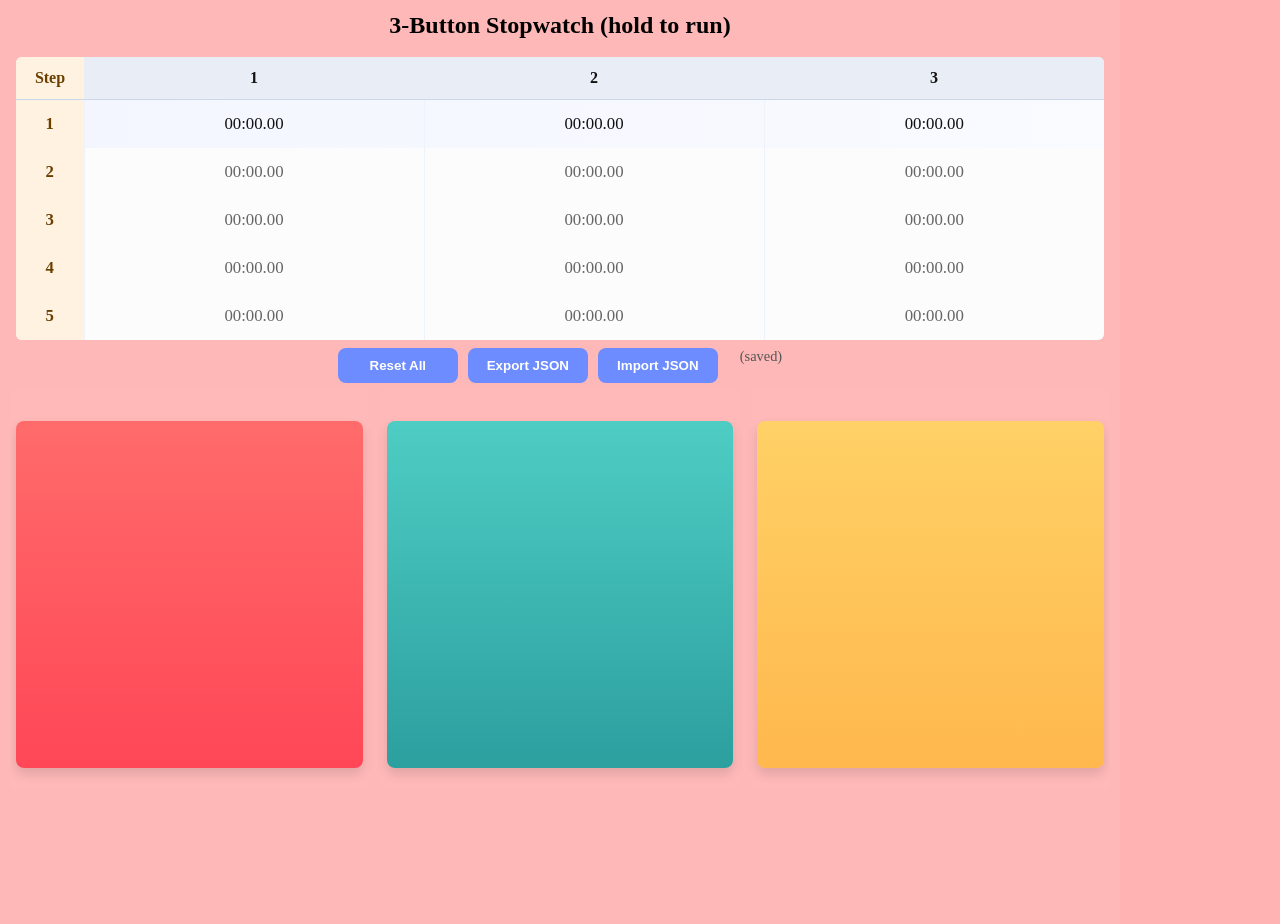
==== timestudy.html @ 81972d0e "adding stopwatch page" ====
<!DOCTYPE html>
<html lang="en">
<head>
    <meta charset="utf-8" />
    <meta name="viewport" content="width=device-width,initial-scale=1" />
    <title>TimeStudy Timer</title>
    <link rel="stylesheet" href="style.css">
</head>
<body class="no-nav">

    <main>
        <section class="timer-card multi-timers">
            <h1 class="timer-title">3-Button Stopwatch (hold to run)</h1>

            <!-- Top sheet showing current times for timers 1,2,3 -->
            <div class="sheet-window">
                <div class="sheet-header">
                    <table class="sheet-table" aria-label="Current timer times">
                        <thead>
                            <tr><th>Step</th><th>1</th><th>2</th><th>3</th></tr>
                        </thead>
                        <tbody>
                            <tr id="sheet-row-0"><td class="row-label">1</td><td id="sheet-r0-c0">00:00.00</td><td id="sheet-r0-c1">00:00.00</td><td id="sheet-r0-c2">00:00.00</td></tr>
                            <tr id="sheet-row-1"><td class="row-label">2</td><td id="sheet-r1-c0">00:00.00</td><td id="sheet-r1-c1">00:00.00</td><td id="sheet-r1-c2">00:00.00</td></tr>
                            <tr id="sheet-row-2"><td class="row-label">3</td><td id="sheet-r2-c0">00:00.00</td><td id="sheet-r2-c1">00:00.00</td><td id="sheet-r2-c2">00:00.00</td></tr>
                            <tr id="sheet-row-3"><td class="row-label">4</td><td id="sheet-r3-c0">00:00.00</td><td id="sheet-r3-c1">00:00.00</td><td id="sheet-r3-c2">00:00.00</td></tr>
                            <tr id="sheet-row-4"><td class="row-label">5</td><td id="sheet-r4-c0">00:00.00</td><td id="sheet-r4-c1">00:00.00</td><td id="sheet-r4-c2">00:00.00</td></tr>
                        </tbody>
                    </table>
                </div>
                <!-- Footer below the table: Reset All and Save to csv -->
                <div class="sheet-footer">
                    <button id="reset-all" class="reset-all-btn">Reset All</button>
                    <button id="export-state" class="reset-all-btn">Export JSON</button>
                    <input id="import-file" type="file" accept="application/json" style="display:none" />
                    <button id="import-state" class="reset-all-btn">Import JSON</button>
                    <span id="save-status" aria-live="polite" style="margin-left:12px;font-size:0.9rem;color:#555">(no saved state)</span>
                </div>
            </div>

            <div class="timers-grid">
                <!-- Timer 1 -->
                <div class="single-timer" data-index="0">
                    <div class="laps">
                        <div class="laps-table-wrap">
                            <table id="laps-table-0" class="laps-table" aria-label="Lap times timer 1">
                                <tbody></tbody>
                            </table>
                        </div>
                    </div>
                    <div class="controls-row">
                        <button class="hold-btn" id="hold-0" aria-label="Timer 1"></button>
                    </div>
                </div>

                <!-- Timer 2 -->
                <div class="single-timer" data-index="1">
                    <div class="laps">
                        <div class="laps-table-wrap">
                            <table id="laps-table-1" class="laps-table" aria-label="Lap times timer 2">
                                <tbody></tbody>
                            </table>
                        </div>
                    </div>
                    <div class="controls-row">
                        <button class="hold-btn" id="hold-1" aria-label="Timer 2"></button>
                    </div>
                </div>

                <!-- Timer 3 -->
                <div class="single-timer" data-index="2">
                    <div class="laps">
                        <div class="laps-table-wrap">
                            <table id="laps-table-2" class="laps-table" aria-label="Lap times timer 3">
                                <tbody></tbody>
                            </table>
                        </div>
                    </div>
                    <div class="controls-row">
                        <button class="hold-btn" id="hold-2" aria-label="Timer 3"></button>
                    </div>
                </div>

            </div>

        </section>
    </main>

    <script src="timestudy.js"></script>
</body>
</html>
---- style.css ----
:root{ --nav-height:56px; }

html, body { height: 100%; }

body {
    background-color: #ffb3b3; /* pastel red */
    margin: 0;
    padding-top: var(--nav-height); /* space for fixed nav */
}

/* When a page doesn't need the fixed site nav (timestudy), use .no-nav on body
   to remove the top padding and let the timer-card occupy the full viewport */
body.no-nav {
    padding-top: 0;
}

/* Remove main/top spacing and let timer-card fill the viewport on pages that
   opt out of the site nav (body.no-nav). This eliminates the leftover blank
   area above the timer. */
body.no-nav main {
    margin: 0;
    padding: 0;
    min-height: 100vh; /* ensure main fills viewport */
}

body.no-nav .timer-card {
    margin: 0;           /* remove card top margin */
    padding: 12px 10px;  /* slightly tighter padding for fullscreen feel */
    min-height: 100vh;   /* make the card occupy whole viewport */
    max-width: 100%;
    width: 100%;
    border-radius: 0;    /* flush to edges */
    box-shadow: none;    /* remove drop shadow for full-screen look */
}

/* Full width sheet area for no-nav pages */
body.no-nav .sheet-window { max-width: 100%; margin: 0; padding: 6px; }
body.no-nav .sheet-table { width: 100%; table-layout: fixed; }

.sheet-footer { display:flex; gap:10px; justify-content:center; margin-top:8px; }
.sheet-footer .reset-all-btn { min-width: 120px; }

/* When holding buttons, prevent the page from scrolling (applied via JS) */
body.no-scroll { overflow: hidden; touch-action: none; }

nav {
    background-color: #333;
    padding: 10px 0;
    height: auto;
    width: 100%;
    position: fixed;
    top: 0;
    left: 0;
    z-index: 1000;
}

nav ul {
    list-style-type: none;
    display: flex;
    flex-direction: row;
    justify-content: flex-start;
    align-items: center;
    padding: 0 20px;
    margin: 0;
    height: 100%;
}

nav ul li {
    margin: 0 25px 0 0;
    position: relative;
}

nav ul li a {
    text-decoration: none;
    color: white;
    font-weight: bold;
    padding: 8px 16px;
    border-radius: 4px 4px 0 0;
    transition: background 0.2s, color 0.2s;
}

nav ul li a:hover {
    color: #00ff40;
    background: rgba(255,255,255,0.1);
}

/* Dropdown styles */
nav ul li .dropdown-content {
    display: block;
    visibility: hidden;
    opacity: 0;
    position: absolute;
    top: 110%; /* Move dropdown further down */
    left: 0;
    background: none;
    min-width: 220px;
    box-shadow: none;
    z-index: 1001;
    border-radius: 0 0 12px 12px;
    padding: 8px 0;
    border: none;
    transition: opacity 0.2s, visibility 0.2s;
}

nav ul li .dropdown-content li {
    margin: 0;
}

nav ul li .dropdown-content li a {
    display: block;
    padding: 14px 24px;
    color: #f7f7fa; /* 30% brighter than before */
    border-radius: 6px;
    font-weight: 500;
    background: rgba(80, 80, 80, 0.5); /* half transparent gray */
    font-size: 1.05rem;
    letter-spacing: 0.02em;
    border: 2px solid #23272e;
    margin: 6px 12px;
    transition: border-color 0.2s, color 0.2s, background 0.2s;
}

nav ul li .dropdown-content li a:hover {
    border-color: #00ff40;
    color: #00ff40;
    background: rgba(80, 80, 80, 0.7); /* slightly less transparent on hover */
}

nav ul li.dropdown:hover .dropdown-content,
nav ul li.dropdown:focus-within .dropdown-content {
    visibility: visible;
    opacity: 1;
}

/* Gallery styles */
main {
    padding: 28px 20px;
    max-width: 1100px;
    margin: 80px auto 40px; /* leave space for fixed nav */
}

.gallery-grid {
    display: grid;
    grid-template-columns: repeat(auto-fill, minmax(220px, 1fr));
    gap: 16px;
}

.gallery-item {
    background: rgba(255,255,255,0.06);
    border-radius: 8px;
    padding: 6px;
    display: flex;
    align-items: center;
    justify-content: center;
    overflow: hidden;
}

.gallery-item img {
    width: 100%;
    height: 100%;
    object-fit: cover;
    display: block;
    border-radius: 6px;
}

/* TimeStudy timer styles */
.timer-card {
    max-width: 520px;
    margin: 12px auto;
    background: rgba(255,255,255,0.06);
    padding: 18px;
    border-radius: 12px;
    box-shadow: 0 8px 24px rgba(0,0,0,0.18);
}

.timer-title {
    margin: 0 0 12px 0;
    text-align: center;
}

.timer-display {
    font-family: 'Segoe UI', Roboto, system-ui, -apple-system, 'Helvetica Neue', Arial;
    font-size: 4.5rem;
    text-align: center;
    padding: 10px 6px;
    background: linear-gradient(180deg, rgba(255,255,255,0.02), rgba(0,0,0,0.06));
    border-radius: 8px;
    margin-bottom: 12px;
}

.timer-controls .inputs {
    display: flex;
    gap: 8px;
    justify-content: center;
    margin-bottom: 10px;
}

.timer-controls label { color: #111; font-weight: 600; }
.timer-controls input[type="number"] { width: 84px; padding: 8px 10px; font-size: 1rem; border-radius: 6px; border: 1px solid #ccc; }

.preset-buttons { display:flex; gap:8px; justify-content:center; margin-bottom:10px; }
.preset-buttons button { padding:8px 12px; border-radius:6px; border:none; background:#2b2b2b; color:#fff; }
.preset-buttons button:active { transform: translateY(1px); }

.actions { display:flex; gap:10px; justify-content:center; margin-bottom:8px; }
.actions button { padding:10px 18px; border-radius:8px; border:none; background: #00a86b; color:white; font-weight:700; }
.actions button[disabled]{ opacity:0.5 }

.options { text-align:center; font-size:0.95rem; }

@media (max-width:480px){
    .timer-display { font-size: 3.2rem; }
    .timer-controls input[type="number"]{ width:72px; }
    .timer-card { margin: 18px 12px; }
}

/* Laps table */
.laps { margin-top: 18px; }
.laps h2 { margin: 8px 0; text-align:left; }
.laps-table-wrap { overflow:auto; }
.laps-table { width:100%; border-collapse: collapse; }
.laps-table th, .laps-table td { padding: 8px 10px; text-align:left; border-bottom: 1px solid rgba(0,0,0,0.08); }
.laps-table thead th { background: rgba(0,0,0,0.04); font-weight:700; }
.laps-table tbody tr:nth-child(odd) { background: rgba(255,255,255,0.02); }

/* Multi timers layout */
.multi-timers .timers-grid {
    display: flex;
    gap: 12px;
    justify-content: space-between;
    /* keep timers horizontal and allow flex items to shrink to fit viewport */
    flex-wrap: nowrap;
    overflow-x: hidden; /* avoid horizontal scrolling */
    padding-bottom: 6px;
}
.multi-timers .single-timer {
    /* allow each column to shrink so three fit on narrow viewports */
    flex: 1 1 0;
    min-width: 0; /* important to allow shrinking below content width */
    display: flex;
    flex-direction: column;
    align-items: stretch;
    background: rgba(255,255,255,0.02);
    padding: 6px;
    border-radius: 6px;
}
.multi-timers .single-timer .timer-display{
    font-size: 2.2rem;
    text-align: center;
    margin-bottom: 10px;
}
.controls-row{ display:flex; gap:8px; justify-content:center; align-items:center; margin-bottom:8px; }
.hold-btn{
    width: 100%;
    aspect-ratio: 1/1;
    border-radius: 8px;
    border: none;
    font-size: clamp(0.9rem, 3.5vw, 1.2rem);
    font-weight: 800;
    color: white;
    display: inline-flex;
    align-items: center;
    justify-content: center;
    box-shadow: 0 6px 12px rgba(0,0,0,0.12);
    transition: transform 0.08s ease, box-shadow 0.12s ease, opacity 0.12s ease;
    /* Prevent the browser from interpreting touch drags on the button as scrolling */
    touch-action: none;
}
.hold-btn:active{ transform: translateY(2px); }
.hold-btn.running{ box-shadow: 0 10px 30px rgba(0,0,0,0.18); transform: scale(1.01); }
.hold-btn#hold-0{ background: linear-gradient(180deg,#ff6b6b,#ff4757); }
.hold-btn#hold-1{ background: linear-gradient(180deg,#4ecdc4,#2c9f9f); }
.hold-btn#hold-2{ background: linear-gradient(180deg,#ffd166,#ffb84d); color:#222; }
.lap-btn, .reset-btn{ padding:8px 10px; border-radius:8px; border:none; background:#2b2b2b; color:#fff; }

/* Prevent mobile text selection / callout on the colored hold buttons */
.hold-btn, .hold-btn *{
    -webkit-user-select: none;
    -ms-user-select: none;
    user-select: none;
    -webkit-touch-callout: none;
}

@media (max-width:900px){
    /* keep horizontal layout and let items shrink; further reduce button text on small screens */
    .multi-timers .timers-grid{ flex-wrap: nowrap; }
    .hold-btn{ font-size: clamp(0.8rem, 4.5vw, 1.05rem); }
}

/* Mobile portrait: make the hold buttons very large and occupy the bottom third of the screen */
@media (max-width:480px) and (orientation: portrait) {
    /* make the timer card fill available viewport height (accounting for fixed nav) */
    .timer-card {
          /* remove extra margins and use the nav height variable so total fits
              within the viewport. using min-height ensures the sheet + timers
              can share space without forcing vertical scroll. */
          margin: 0;
          padding: 10px;
          min-height: calc(100vh - var(--nav-height));
          display: flex;
          flex-direction: column;
          justify-content: space-between;
    }

    /* keep sheet and laps compact */
    .sheet-window { margin: 0; padding: 6px 8px; }
    .sheet-table td { padding: 8px 6px; font-size: 0.95rem; }
    .laps-table { max-height: 14vh; overflow:auto; }

    /* timers row takes remaining space; align controls at the bottom */
    .multi-timers .timers-grid { align-items: flex-end; }
    .multi-timers .single-timer { justify-content: flex-end; padding: 6px 6px 10px 6px; }

    /* Make buttons tall to cover roughly bottom third */
    .hold-btn {
        aspect-ratio: auto;
        height: 32vh; /* approx bottom third */
        width: 100%;
        font-size: clamp(1.6rem, 7vw, 2.6rem);
        border-radius: 10px;
    }

    /* reduce gaps so three fit comfortably */
    .multi-timers .timers-grid { gap: 8px; }
    .sheet-header { gap: 8px; }
}

/* Sheet window - looks like a simple spreadsheet header */
.sheet-window { max-width: 1100px; margin: 12px auto; padding: 8px; }
.sheet-header { display:flex; align-items:center; justify-content:space-between; gap:12px; }
.sheet-table { width: auto; flex: 1 1 auto; border-collapse: collapse; background: #fff; color:#111; border-radius:6px; overflow:hidden; table-layout: fixed; }
.reset-all-btn { padding:10px 14px; background:#ff6b6b; color:white; border:none; border-radius:8px; font-weight:700; position:relative; z-index:3; min-width:92px; }
.reset-all-btn:active{ transform: translateY(1px); }
.sheet-footer .reset-all-btn, #nav-replacement { background:#6c8cff; }
#nav-replacement { min-width: 88px; }
.sheet-table thead th { text-align:center; padding:12px 8px; background:#e9eef6; border-bottom:1px solid #cdd7ea; font-weight:700; }
.sheet-table td { text-align:center; padding:14px 8px; font-size: clamp(0.95rem, 4.5vw, 1.05rem); border-right:1px solid #eef3fb; }
.sheet-table td:last-child{ border-right: none; }

/* Make sheet rows selectable and show an active highlight */
.sheet-table tbody tr { cursor: pointer; transition: background 0.12s ease; }
.sheet-table tbody tr:hover { background: rgba(0,0,0,0.03); }
.sheet-table tbody tr.active-row { background: linear-gradient(90deg, rgba(108,140,255,0.08), rgba(108,140,255,0.04)); }

/* Dim non-active rows slightly so the active row stands out. Keep the
   step label orange and unaffected. */
.sheet-table tbody tr:not(.active-row) td:not(.row-label) {
    color: #666; /* slightly muted text */
    background: rgba(0,0,0,0.01);
}

/* Step column styling: make it narrow and visually distinct with a light orange fill */
.sheet-table thead th:first-child,
.sheet-table td.row-label {
    width: 56px;
    padding: 8px 6px;
    text-align: center;
    background: #fff2e0; /* light orange */
    color: #6b3f00;
    font-weight: 800;
}

/* Timer columns take remaining width */
.sheet-table td:not(.row-label) { width: calc((100% - 56px) / 3); }

/* make laps table look lightweight and fit above */
.laps h3 { margin: 0 0 6px 0; font-size:0.95rem; }
.laps-table { background: #fff; border-radius:6px; overflow:hidden; }
.laps-table th, .laps-table td { padding:6px 8px; border-bottom:1px solid #f1f5fb; }
.controls-row{ padding:8px 0; }
.laps-table thead th{ background:#f7fbff; font-weight:700; }
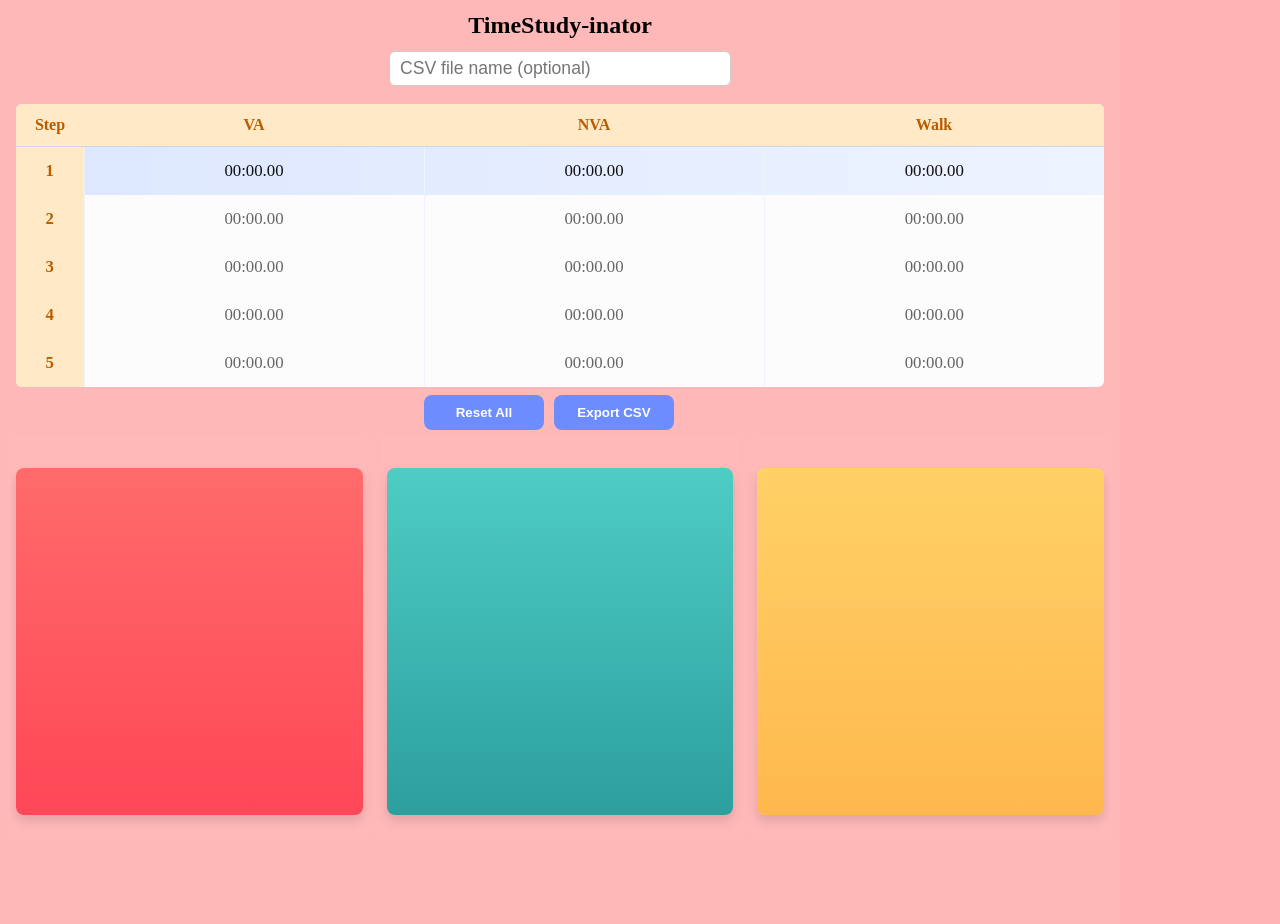
==== commit 488c8356: "its alive?" ====
--- a/timestudy.html
+++ b/timestudy.html
@@ -10,31 +10,37 @@
 
     <main>
         <section class="timer-card multi-timers">
-            <h1 class="timer-title">3-Button Stopwatch (hold to run)</h1>
+            <h1 class="timer-title">TimeStudy-inator</h1>
+        <div style="text-align:center; margin-bottom:12px;">
+            <input id="csv-title" type="text" placeholder="CSV file name (optional)" style="font-size:1.1rem; padding:6px 10px; border-radius:6px; border:1px solid #ccc; max-width:320px; width:90%;">
+        </div>
 
             <!-- Top sheet showing current times for timers 1,2,3 -->
             <div class="sheet-window">
                 <div class="sheet-header">
                     <table class="sheet-table" aria-label="Current timer times">
-                        <thead>
-                            <tr><th>Step</th><th>1</th><th>2</th><th>3</th></tr>
-                        </thead>
-                        <tbody>
-                            <tr id="sheet-row-0"><td class="row-label">1</td><td id="sheet-r0-c0">00:00.00</td><td id="sheet-r0-c1">00:00.00</td><td id="sheet-r0-c2">00:00.00</td></tr>
-                            <tr id="sheet-row-1"><td class="row-label">2</td><td id="sheet-r1-c0">00:00.00</td><td id="sheet-r1-c1">00:00.00</td><td id="sheet-r1-c2">00:00.00</td></tr>
-                            <tr id="sheet-row-2"><td class="row-label">3</td><td id="sheet-r2-c0">00:00.00</td><td id="sheet-r2-c1">00:00.00</td><td id="sheet-r2-c2">00:00.00</td></tr>
-                            <tr id="sheet-row-3"><td class="row-label">4</td><td id="sheet-r3-c0">00:00.00</td><td id="sheet-r3-c1">00:00.00</td><td id="sheet-r3-c2">00:00.00</td></tr>
-                            <tr id="sheet-row-4"><td class="row-label">5</td><td id="sheet-r4-c0">00:00.00</td><td id="sheet-r4-c1">00:00.00</td><td id="sheet-r4-c2">00:00.00</td></tr>
-                        </tbody>
+                      <thead>
+                        <tr>
+                          <th class="row-label">Step</th>
+                          <th class="header-label">VA</th>
+                          <th class="header-label">NVA</th>
+                          <th class="header-label">Walk</th>
+                        </tr>
+                      </thead>
+                      <tbody>
+                          <tr id="sheet-row-0"><td class="row-label">1</td><td id="sheet-r0-c0">00:00.00</td><td id="sheet-r0-c1">00:00.00</td><td id="sheet-r0-c2">00:00.00</td></tr>
+                          <tr id="sheet-row-1"><td class="row-label">2</td><td id="sheet-r1-c0">00:00.00</td><td id="sheet-r1-c1">00:00.00</td><td id="sheet-r1-c2">00:00.00</td></tr>
+                          <tr id="sheet-row-2"><td class="row-label">3</td><td id="sheet-r2-c0">00:00.00</td><td id="sheet-r2-c1">00:00.00</td><td id="sheet-r2-c2">00:00.00</td></tr>
+                          <tr id="sheet-row-3"><td class="row-label">4</td><td id="sheet-r3-c0">00:00.00</td><td id="sheet-r3-c1">00:00.00</td><td id="sheet-r3-c2">00:00.00</td></tr>
+                          <tr id="sheet-row-4"><td class="row-label">5</td><td id="sheet-r4-c0">00:00.00</td><td id="sheet-r4-c1">00:00.00</td><td id="sheet-r4-c2">00:00.00</td></tr>
+                      </tbody>
                     </table>
                 </div>
                 <!-- Footer below the table: Reset All and Save to csv -->
                 <div class="sheet-footer">
                     <button id="reset-all" class="reset-all-btn">Reset All</button>
-                    <button id="export-state" class="reset-all-btn">Export JSON</button>
-                    <input id="import-file" type="file" accept="application/json" style="display:none" />
-                    <button id="import-state" class="reset-all-btn">Import JSON</button>
-                    <span id="save-status" aria-live="polite" style="margin-left:12px;font-size:0.9rem;color:#555">(no saved state)</span>
+                    <button id="export-state" class="reset-all-btn">Export CSV</button>
+                    <span id="save-status" aria-live="polite" style="margin-left:12px;font-size:0.9rem;color:#555"></span>
                 </div>
             </div>
 
--- a/style.css
+++ b/style.css
@@ -1,3 +1,14 @@
+/* Timer running cell highlight */
+.timer-running-cell {
+    background: #7fff7f !important; /* light green */
+    transition: background 0.18s;
+}
+/* Force top header cells to match Step column color (light orange) */
+.sheet-table thead th {
+    background: #ffe9c6 !important;
+    color: #b85c00 !important;
+    font-weight: 700;
+}
 :root{ --nav-height:56px; }
 
 html, body { height: 100%; }
@@ -334,13 +345,21 @@
 .sheet-footer .reset-all-btn, #nav-replacement { background:#6c8cff; }
 #nav-replacement { min-width: 88px; }
 .sheet-table thead th { text-align:center; padding:12px 8px; background:#e9eef6; border-bottom:1px solid #cdd7ea; font-weight:700; }
+.sheet-table th.row-label,
+.sheet-table th.header-label {
+    background: #f7fbff;
+    color: #222;
+    font-weight: 700;
+}
 .sheet-table td { text-align:center; padding:14px 8px; font-size: clamp(0.95rem, 4.5vw, 1.05rem); border-right:1px solid #eef3fb; }
 .sheet-table td:last-child{ border-right: none; }
 
 /* Make sheet rows selectable and show an active highlight */
 .sheet-table tbody tr { cursor: pointer; transition: background 0.12s ease; }
 .sheet-table tbody tr:hover { background: rgba(0,0,0,0.03); }
-.sheet-table tbody tr.active-row { background: linear-gradient(90deg, rgba(108,140,255,0.08), rgba(108,140,255,0.04)); }
+.sheet-table tbody tr.active-row {
+    background: linear-gradient(90deg, rgba(60,120,255,0.18), rgba(60,120,255,0.09));
+}
 
 /* Dim non-active rows slightly so the active row stands out. Keep the
    step label orange and unaffected. */
@@ -360,6 +379,18 @@
     font-weight: 800;
 }
 
+    /* Make both the Step column and the top column labels (VA, NVA, Walk) light orange */
+    .sheet-table thead th {
+        background: #ffe9c6;
+        color: #b85c00;
+        font-weight: 700;
+    }
+    .sheet-table td.row-label {
+        background: #ffe9c6;
+        color: #b85c00;
+        font-weight: 700;
+    }
+
 /* Timer columns take remaining width */
 .sheet-table td:not(.row-label) { width: calc((100% - 56px) / 3); }
 
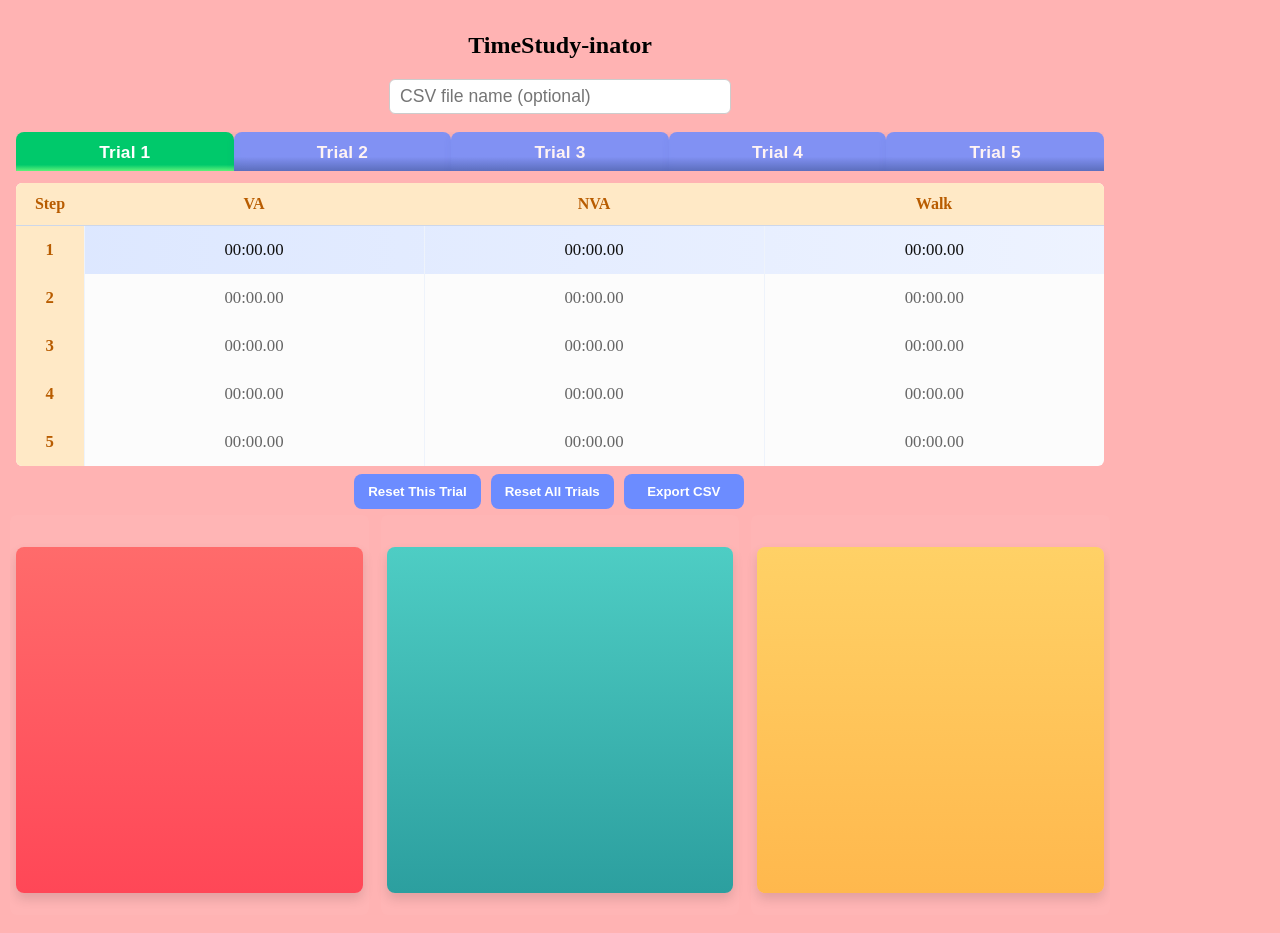
==== commit d0ea9034: "tabs added" ====
--- a/timestudy.html
+++ b/timestudy.html
@@ -15,34 +15,42 @@
             <input id="csv-title" type="text" placeholder="CSV file name (optional)" style="font-size:1.1rem; padding:6px 10px; border-radius:6px; border:1px solid #ccc; max-width:320px; width:90%;">
         </div>
 
-            <!-- Top sheet showing current times for timers 1,2,3 -->
-            <div class="sheet-window">
-                <div class="sheet-header">
-                    <table class="sheet-table" aria-label="Current timer times">
-                      <thead>
-                        <tr>
-                          <th class="row-label">Step</th>
-                          <th class="header-label">VA</th>
-                          <th class="header-label">NVA</th>
-                          <th class="header-label">Walk</th>
-                        </tr>
-                      </thead>
-                      <tbody>
-                          <tr id="sheet-row-0"><td class="row-label">1</td><td id="sheet-r0-c0">00:00.00</td><td id="sheet-r0-c1">00:00.00</td><td id="sheet-r0-c2">00:00.00</td></tr>
-                          <tr id="sheet-row-1"><td class="row-label">2</td><td id="sheet-r1-c0">00:00.00</td><td id="sheet-r1-c1">00:00.00</td><td id="sheet-r1-c2">00:00.00</td></tr>
-                          <tr id="sheet-row-2"><td class="row-label">3</td><td id="sheet-r2-c0">00:00.00</td><td id="sheet-r2-c1">00:00.00</td><td id="sheet-r2-c2">00:00.00</td></tr>
-                          <tr id="sheet-row-3"><td class="row-label">4</td><td id="sheet-r3-c0">00:00.00</td><td id="sheet-r3-c1">00:00.00</td><td id="sheet-r3-c2">00:00.00</td></tr>
-                          <tr id="sheet-row-4"><td class="row-label">5</td><td id="sheet-r4-c0">00:00.00</td><td id="sheet-r4-c1">00:00.00</td><td id="sheet-r4-c2">00:00.00</td></tr>
-                      </tbody>
-                    </table>
-                </div>
-                <!-- Footer below the table: Reset All and Save to csv -->
+                        <!-- Sheet tabs and top sheet showing current times for timers 1,2,3 -->
+                        <div class="sheet-window">
+                                <div class="sheet-tabs" id="sheet-tabs">
+                                    <button class="sheet-tab" data-sheet="0" aria-selected="true">Trial 1</button>
+                                    <button class="sheet-tab" data-sheet="1">Trial 2</button>
+                                    <button class="sheet-tab" data-sheet="2">Trial 3</button>
+                                    <button class="sheet-tab" data-sheet="3">Trial 4</button>
+                                    <button class="sheet-tab" data-sheet="4">Trial 5</button>
+                                </div>
+                                <div class="sheet-header">
+                                        <table class="sheet-table" aria-label="Current timer times">
+                                            <thead>
+                                                <tr>
+                                                    <th class="row-label">Step</th>
+                                                    <th class="header-label">VA</th>
+                                                    <th class="header-label">NVA</th>
+                                                    <th class="header-label">Walk</th>
+                                                </tr>
+                                            </thead>
+                                            <tbody>
+                                                    <tr id="sheet-row-0"><td class="row-label">1</td><td id="sheet-r0-c0">00:00.00</td><td id="sheet-r0-c1">00:00.00</td><td id="sheet-r0-c2">00:00.00</td></tr>
+                                                    <tr id="sheet-row-1"><td class="row-label">2</td><td id="sheet-r1-c0">00:00.00</td><td id="sheet-r1-c1">00:00.00</td><td id="sheet-r1-c2">00:00.00</td></tr>
+                                                    <tr id="sheet-row-2"><td class="row-label">3</td><td id="sheet-r2-c0">00:00.00</td><td id="sheet-r2-c1">00:00.00</td><td id="sheet-r2-c2">00:00.00</td></tr>
+                                                    <tr id="sheet-row-3"><td class="row-label">4</td><td id="sheet-r3-c0">00:00.00</td><td id="sheet-r3-c1">00:00.00</td><td id="sheet-r3-c2">00:00.00</td></tr>
+                                                    <tr id="sheet-row-4"><td class="row-label">5</td><td id="sheet-r4-c0">00:00.00</td><td id="sheet-r4-c1">00:00.00</td><td id="sheet-r4-c2">00:00.00</td></tr>
+                                            </tbody>
+                                        </table>
+                                </div>
+                                <!-- Footer below the table: Reset All and Save to csv -->
                 <div class="sheet-footer">
-                    <button id="reset-all" class="reset-all-btn">Reset All</button>
+                    <button id="reset-this-trial" class="reset-all-btn">Reset This Trial</button>
+                    <button id="reset-all-trials" class="reset-all-btn">Reset All Trials</button>
                     <button id="export-state" class="reset-all-btn">Export CSV</button>
                     <span id="save-status" aria-live="polite" style="margin-left:12px;font-size:0.9rem;color:#555"></span>
                 </div>
-            </div>
+                        </div>
 
             <div class="timers-grid">
                 <!-- Timer 1 -->
--- a/style.css
+++ b/style.css
@@ -1,3 +1,44 @@
+.timer-title {
+    text-align: center;
+    font-weight: bold;
+}
+/* Sheet tabs styling */
+.sheet-tabs {
+    display: flex;
+    gap: 10px;
+    margin-bottom: 12px;
+    justify-content: center;
+}
+.sheet-tab {
+    background: linear-gradient(180deg, #6c8cff 60%, #3a5db7 100%);
+    color: #fff;
+    border: none;
+    border-radius: 8px 8px 0 0;
+    padding: 10px 28px;
+    font-size: 1.08rem;
+    font-weight: 700;
+    letter-spacing: 0.01em;
+    cursor: pointer;
+    box-shadow: 0 2px 8px rgba(60,80,180,0.08);
+    transition: background 0.18s, color 0.18s, box-shadow 0.18s;
+    outline: none;
+    opacity: 0.85;
+    margin-bottom: -2px;
+    position: relative;
+    z-index: 2;
+}
+.sheet-tab.active,
+.sheet-tab[aria-selected="true"] {
+    background: linear-gradient(180deg, #00c96b 80%, #7fff7f 100%);
+    color: #fff;
+    opacity: 1;
+    box-shadow: 0 4px 16px rgba(0,200,107,0.13);
+}
+.sheet-tab:hover:not(.active):not([aria-selected="true"]) {
+    background: #8faeff;
+    color: #fff;
+    opacity: 1;
+}
 /* Timer running cell highlight */
 .timer-running-cell {
     background: #7fff7f !important; /* light green */
@@ -175,28 +216,45 @@
 }
 
 /* TimeStudy timer styles */
-.timer-card {
-    max-width: 520px;
-    margin: 12px auto;
-    background: rgba(255,255,255,0.06);
-    padding: 18px;
-    border-radius: 12px;
-    box-shadow: 0 8px 24px rgba(0,0,0,0.18);
-}
-
-.timer-title {
-    margin: 0 0 12px 0;
+.sheet-tabs {
+    display: flex;
+    gap: 0;
+    margin-bottom: 12px;
+    justify-content: stretch;
+    flex-wrap: nowrap;
+    width: 100%;
+    max-width: 100vw;
+    overflow-x: hidden;
+    padding: 0;
+    box-sizing: border-box;
+}
+.sheet-tabs::-webkit-scrollbar {
+        display: none;
+}
+.sheet-tab {
+    background: linear-gradient(180deg, #6c8cff 60%, #3a5db7 100%);
+    color: #fff;
+    border: none;
+    border-radius: 8px 8px 0 0;
+    padding: 10px 0;
+    font-size: 1.08rem;
+    font-weight: 700;
+    letter-spacing: 0.01em;
+    cursor: pointer;
+    box-shadow: 0 2px 8px rgba(60,80,180,0.08);
+    transition: background 0.18s, color 0.18s, box-shadow 0.18s;
+    outline: none;
+    opacity: 0.85;
+    margin-bottom: -2px;
+    position: relative;
+    z-index: 2;
+    flex: 1 1 0;
+    min-width: 0;
+    max-width: none;
+    white-space: nowrap;
     text-align: center;
 }
 
-.timer-display {
-    font-family: 'Segoe UI', Roboto, system-ui, -apple-system, 'Helvetica Neue', Arial;
-    font-size: 4.5rem;
-    text-align: center;
-    padding: 10px 6px;
-    background: linear-gradient(180deg, rgba(255,255,255,0.02), rgba(0,0,0,0.06));
-    border-radius: 8px;
-    margin-bottom: 12px;
 }
 
 .timer-controls .inputs {
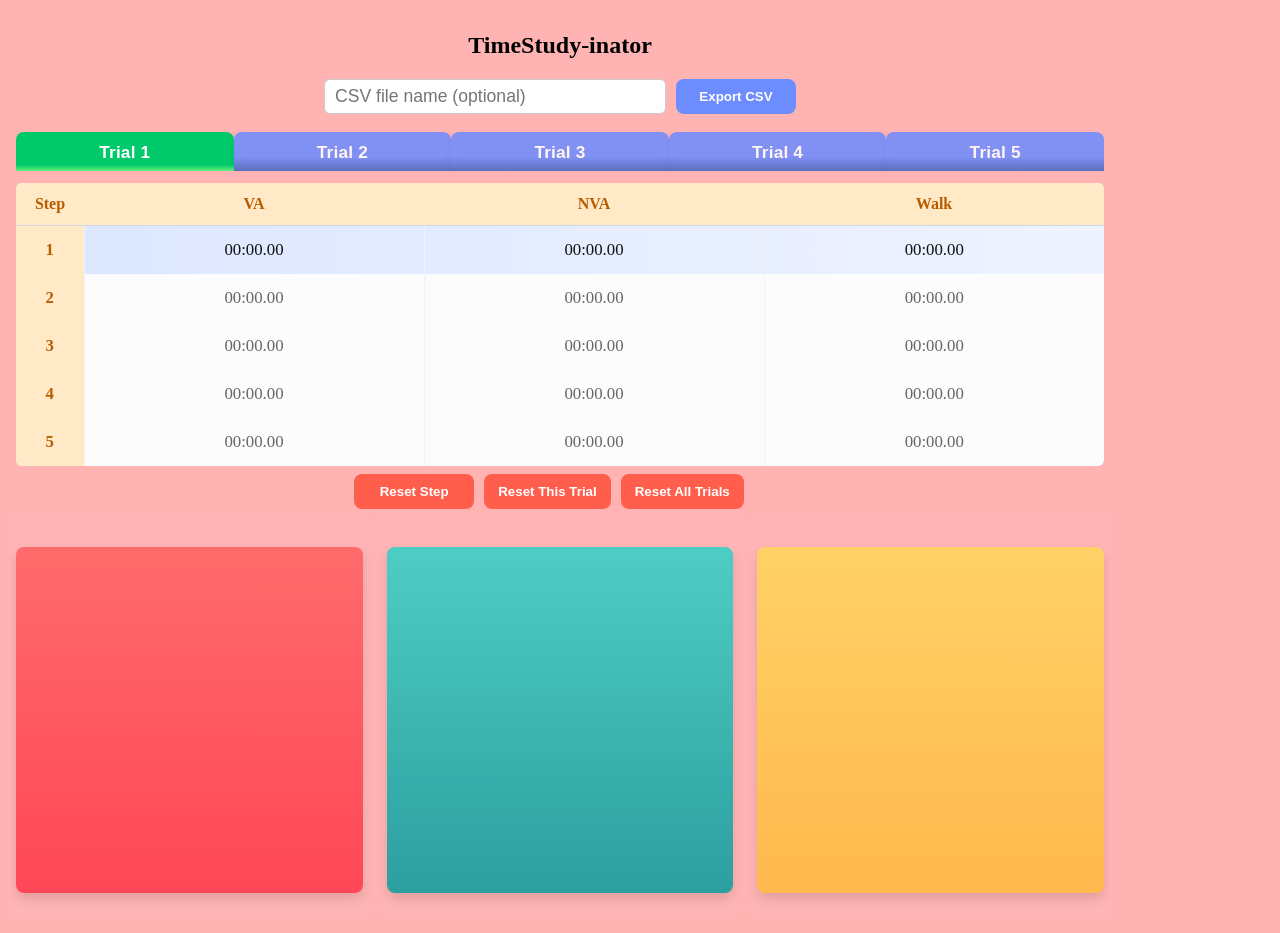
==== commit 56ae5283: "upgrades" ====
--- a/timestudy.html
+++ b/timestudy.html
@@ -11,45 +11,46 @@
     <main>
         <section class="timer-card multi-timers">
             <h1 class="timer-title">TimeStudy-inator</h1>
-        <div style="text-align:center; margin-bottom:12px;">
+        <div style="display:flex; justify-content:center; align-items:center; gap:10px; margin-bottom:12px; flex-wrap:wrap;">
             <input id="csv-title" type="text" placeholder="CSV file name (optional)" style="font-size:1.1rem; padding:6px 10px; border-radius:6px; border:1px solid #ccc; max-width:320px; width:90%;">
+            <button id="export-state" class="reset-all-btn" style="min-width:120px;">Export CSV</button>
         </div>
 
                         <!-- Sheet tabs and top sheet showing current times for timers 1,2,3 -->
                         <div class="sheet-window">
-                                <div class="sheet-tabs" id="sheet-tabs">
-                                    <button class="sheet-tab" data-sheet="0" aria-selected="true">Trial 1</button>
-                                    <button class="sheet-tab" data-sheet="1">Trial 2</button>
-                                    <button class="sheet-tab" data-sheet="2">Trial 3</button>
-                                    <button class="sheet-tab" data-sheet="3">Trial 4</button>
-                                    <button class="sheet-tab" data-sheet="4">Trial 5</button>
-                                </div>
-                                <div class="sheet-header">
-                                        <table class="sheet-table" aria-label="Current timer times">
-                                            <thead>
-                                                <tr>
-                                                    <th class="row-label">Step</th>
-                                                    <th class="header-label">VA</th>
-                                                    <th class="header-label">NVA</th>
-                                                    <th class="header-label">Walk</th>
-                                                </tr>
-                                            </thead>
-                                            <tbody>
-                                                    <tr id="sheet-row-0"><td class="row-label">1</td><td id="sheet-r0-c0">00:00.00</td><td id="sheet-r0-c1">00:00.00</td><td id="sheet-r0-c2">00:00.00</td></tr>
-                                                    <tr id="sheet-row-1"><td class="row-label">2</td><td id="sheet-r1-c0">00:00.00</td><td id="sheet-r1-c1">00:00.00</td><td id="sheet-r1-c2">00:00.00</td></tr>
-                                                    <tr id="sheet-row-2"><td class="row-label">3</td><td id="sheet-r2-c0">00:00.00</td><td id="sheet-r2-c1">00:00.00</td><td id="sheet-r2-c2">00:00.00</td></tr>
-                                                    <tr id="sheet-row-3"><td class="row-label">4</td><td id="sheet-r3-c0">00:00.00</td><td id="sheet-r3-c1">00:00.00</td><td id="sheet-r3-c2">00:00.00</td></tr>
-                                                    <tr id="sheet-row-4"><td class="row-label">5</td><td id="sheet-r4-c0">00:00.00</td><td id="sheet-r4-c1">00:00.00</td><td id="sheet-r4-c2">00:00.00</td></tr>
-                                            </tbody>
-                                        </table>
-                                </div>
-                                <!-- Footer below the table: Reset All and Save to csv -->
-                <div class="sheet-footer">
-                    <button id="reset-this-trial" class="reset-all-btn">Reset This Trial</button>
-                    <button id="reset-all-trials" class="reset-all-btn">Reset All Trials</button>
-                    <button id="export-state" class="reset-all-btn">Export CSV</button>
-                    <span id="save-status" aria-live="polite" style="margin-left:12px;font-size:0.9rem;color:#555"></span>
-                </div>
+                            <div class="sheet-tabs" id="sheet-tabs">
+                                <button class="sheet-tab" data-sheet="0" aria-selected="true">Trial 1</button>
+                                <button class="sheet-tab" data-sheet="1">Trial 2</button>
+                                <button class="sheet-tab" data-sheet="2">Trial 3</button>
+                                <button class="sheet-tab" data-sheet="3">Trial 4</button>
+                                <button class="sheet-tab" data-sheet="4">Trial 5</button>
+                            </div>
+                            <div class="sheet-header">
+                                <table class="sheet-table" aria-label="Current timer times">
+                                    <thead>
+                                        <tr>
+                                            <th class="row-label">Step</th>
+                                            <th class="header-label">VA</th>
+                                            <th class="header-label">NVA</th>
+                                            <th class="header-label">Walk</th>
+                                        </tr>
+                                    </thead>
+                                    <tbody>
+                                        <tr id="sheet-row-0"><td class="row-label">1</td><td id="sheet-r0-c0">00:00.00</td><td id="sheet-r0-c1">00:00.00</td><td id="sheet-r0-c2">00:00.00</td></tr>
+                                        <tr id="sheet-row-1"><td class="row-label">2</td><td id="sheet-r1-c0">00:00.00</td><td id="sheet-r1-c1">00:00.00</td><td id="sheet-r1-c2">00:00.00</td></tr>
+                                        <tr id="sheet-row-2"><td class="row-label">3</td><td id="sheet-r2-c0">00:00.00</td><td id="sheet-r2-c1">00:00.00</td><td id="sheet-r2-c2">00:00.00</td></tr>
+                                        <tr id="sheet-row-3"><td class="row-label">4</td><td id="sheet-r3-c0">00:00.00</td><td id="sheet-r3-c1">00:00.00</td><td id="sheet-r3-c2">00:00.00</td></tr>
+                                        <tr id="sheet-row-4"><td class="row-label">5</td><td id="sheet-r4-c0">00:00.00</td><td id="sheet-r4-c1">00:00.00</td><td id="sheet-r4-c2">00:00.00</td></tr>
+                                    </tbody>
+                                </table>
+                            </div>
+                            <!-- Footer below the table: Reset All and Save to csv -->
+                            <div class="sheet-footer">
+                                <button id="reset-step" class="reset-all-btn">Reset Step</button>
+                                <button id="reset-this-trial" class="reset-all-btn">Reset This Trial</button>
+                                <button id="reset-all-trials" class="reset-all-btn">Reset All Trials</button>
+                                <span id="save-status" aria-live="polite" style="margin-left:12px;font-size:0.9rem;color:#555"></span>
+                            </div>
                         </div>
 
             <div class="timers-grid">
--- a/style.css
+++ b/style.css
@@ -398,9 +398,33 @@
 .sheet-window { max-width: 1100px; margin: 12px auto; padding: 8px; }
 .sheet-header { display:flex; align-items:center; justify-content:space-between; gap:12px; }
 .sheet-table { width: auto; flex: 1 1 auto; border-collapse: collapse; background: #fff; color:#111; border-radius:6px; overflow:hidden; table-layout: fixed; }
-.reset-all-btn { padding:10px 14px; background:#ff6b6b; color:white; border:none; border-radius:8px; font-weight:700; position:relative; z-index:3; min-width:92px; }
-.reset-all-btn:active{ transform: translateY(1px); }
-.sheet-footer .reset-all-btn, #nav-replacement { background:#6c8cff; }
+#export-state.reset-all-btn {
+    background: #6c8cff;
+    color: #fff;
+    transition: background 0.18s;
+}
+#export-state.reset-all-btn:active {
+    background: #3a5db7;
+}
+.reset-all-btn {
+    padding:10px 14px;
+    background: #ff5e4d; /* coral red */
+    color:white;
+    border:none;
+    border-radius:8px;
+    font-weight:700;
+    position:relative;
+    z-index:3;
+    min-width:92px;
+    transition: background 0.18s;
+}
+.reset-all-btn:active {
+    transform: translateY(1px);
+    background: #e14a32;
+}
+.sheet-footer .reset-all-btn {
+    background: #ff5e4d;
+}
 #nav-replacement { min-width: 88px; }
 .sheet-table thead th { text-align:center; padding:12px 8px; background:#e9eef6; border-bottom:1px solid #cdd7ea; font-weight:700; }
 .sheet-table th.row-label,
